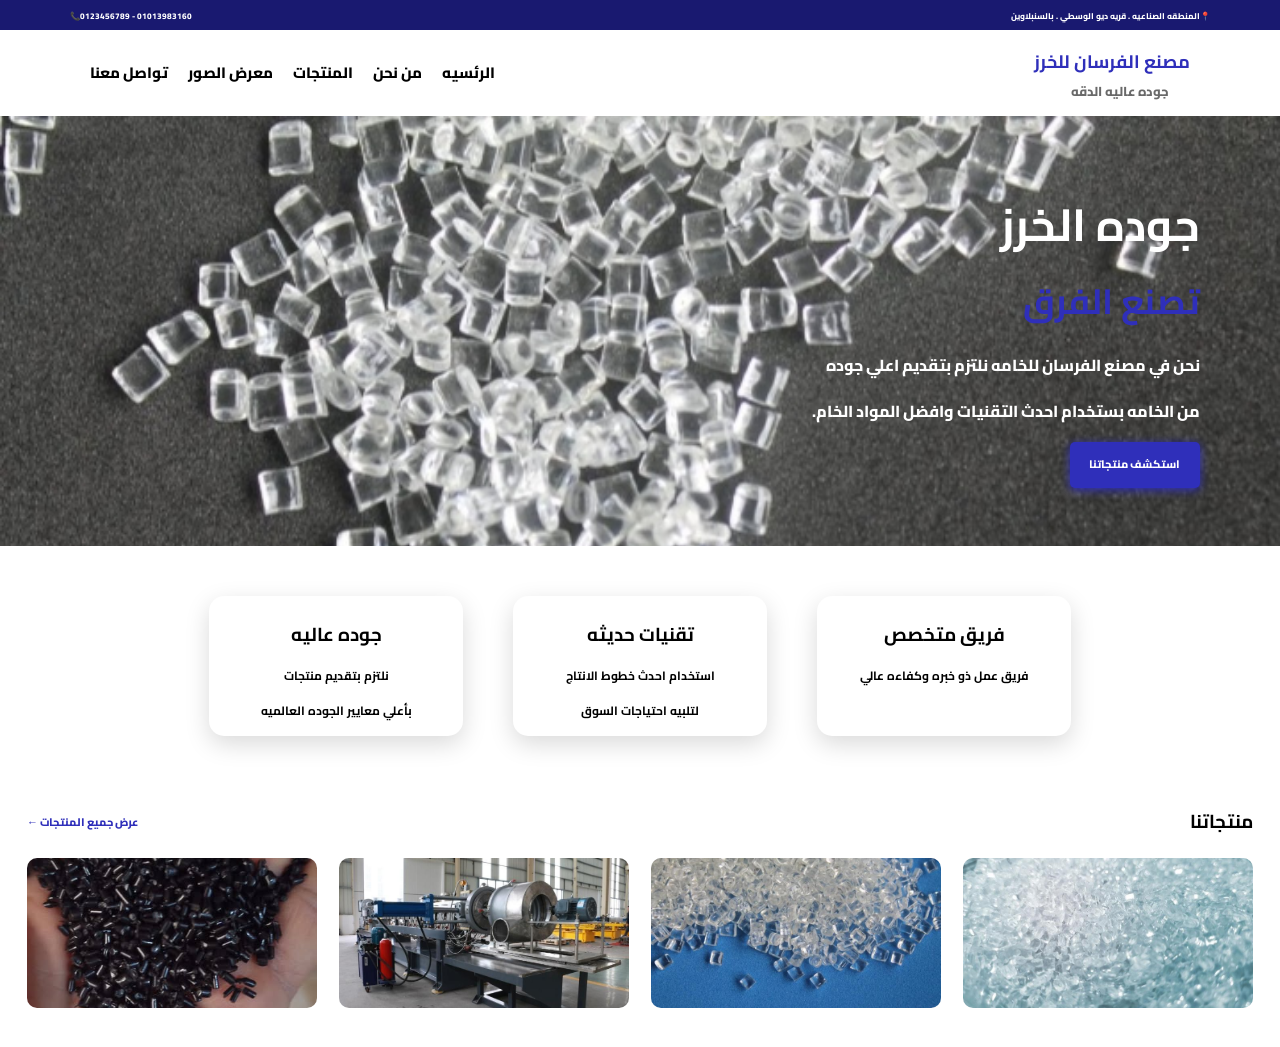
==== kol.html @ 50024311 "first commit" ====
<!DOCTYPE html>
<html lang="en" dir="rtl">
<head>
    <meta charset="UTF-8">
    <meta name="viewport" content="width=device-width, initial-scale=1.0">
     <link rel="preconnect" href="https://fonts.googleapis.com">
     <link href="https://fonts.googleapis.com/css2?family=Cairo:wght@400;700;800;900&display=swap" rel="stylesheet">
    <link rel="stylesheet" href="fo.css">
    <link rel="stylesheet" href="https://cdnjs.cloudflare.com/ajax/libs/font-awesome/6.7.2/css/all.min.css">
    <title>مصنع عائله ابو يونس</title>
</head>
 <nav class="fgt">
  <p>📍المنطقه الصناعيه . قريه ديو الوسطي . بالسنبلاوين</p>
  <p>01013983160 - 0123456789📞</p>
 </nav>
 <header>
<nav class="navbar">
    <div>
    <h2 class="w">مصنع الفرسان للخرز</h2>
    <p style="padding-right: 21px; margin-top: 0; color: dimgray; font-size: 13px;">جوده عاليه الدقه</p>
</div>

<div class="menu-btn" onclick="toggleMenu()">
    <i class="fa-solid fa-bars"></i>
</div>


    <ul id="nav">
     <li>الرئسيه</li>
     <li>من نحن</li>
     <li>المنتجات</li>
     <li>معرض الصور</li>
     <li>تواصل معنا</li>
    </ul>
</nav>
</header>
<body>
    <section class="v">
    <h1 class="c">جوده الخرز</h1>
    <h2 class="f">تصنع الفرق</h2>
    <p class="h">نحن في مصنع الفرسان للخامه نلتزم بتقديم اعلي جوده</p>
    <p class="h">من الخامه بستخدام احدث التقنيات وافضل المواد الخام.</p>
    <div class="l">
    <p class="lol">استكشف منتجاتنا</p>
</div>
</section>
<section class="fge">
 <div class="asd">
   <h3 class="ss">فريق متخصص</h3>
   <p class="qw">فريق عمل ذو خبره وكفاءه عالي</p>
   
 </div>

 <div class="asd">
  <h3 class="ss">تقنيات حديثه</h3>
  <p class="qw">استخدام احدث خطوط الانتاج</p>
  <p class="q">لتلبيه احتياجات السوق</p>
 </div>

 <div class="asd">
  <h3 class="ss">جوده عاليه</h3>
  <p class="qw">نلتزم بتقديم منتجات</p>
  <p class="q">بأعلي معايير الجوده العالميه</p>
 </div>
</section>

<div class="ddd">
  <h3>منتجاتنا</h3>
  <p class="hhh">عرض جميع المنتجات ←</p>
</div>

<section class="def">
  <div class="rer">
  <img src="WhatsApp Image 2026-06-13 at 1.37.20 AM.jpeg" alt="">
  </div>
  <div class="rer">
    <img src="WhatsApp Image 2026-06-13 at 1.37.54 AM.jpeg" alt="">
  </div>
  <div class="rer">
   <img  src="WhatsApp Image 2026-06-13 at 1.36.39 AM.jpeg" alt="">
  </div>
   <div class="rer">
   <img  src="702486900_122114545581279391_4197637457797478936_n.jpg" alt="">
  </div>
</section>

<script>
function toggleMenu(){
    document.getElementById("nav").classList.toggle("active");
}
</script>
</body>
</html>
---- fo.css ----
.navbar {
background: white;

justify-content: space-between;
display: flex;
padding: 0 90px;

}

.fgt {
    background: midnightblue;
    padding: 5px;
justify-content: space-between;
display: flex;
color: white;
padding: 0 70px;
height: 30px;
font-size: 8.3px;

}

#nav {
    list-style: none;
    display: flex;
    gap: 20px;
    align-items: center;
    font-size: 15px;
    
}

li:hover {
   color: rgb(47, 47, 186);
   transition: all 0.6s ease-in-out;

}

body {
    padding: 0;
    margin: 0;
   font-family: 'Cairo', sans-serif;
   font-weight: 800;
   
   
}

.v {
    text-align: right;
     padding-top: 30px;
    background-image: url(WhatsApp\ Image\ 2026-06-13\ at\ 1.36.27\ AM.jpeg);
    background-size: cover;
    height: 400px;
    
}

.c {
   padding-right: 80px;
  
   color: white;
   font-size: 2.80rem;
   
   margin-bottom: 1px;
}



.f {
   padding-right: 80px;
   color: rgb(47, 47, 186);
   margin-top: 0;
   margin-bottom: 1px;
   
   font-size: 35px;
}

.h {
    padding-right: 80px;
    
    color: white;
}



.l {

margin-right: 80px;
background: rgb(47, 47, 186);
width: 110px;
padding-right: 20px;
height: 40px;
font-size: 11px;
padding-top: 1px;
color: white;
padding-bottom: 5px;
border-radius: 5px;
box-shadow: 0 2px 10px rgb(47, 47, 186);
}

.w {
    color: rgb(47, 47, 186);
    margin-bottom: 1px;
    font-size: 18px;
}

.qw {
    font-weight: 700;
    font-size: 12px;
    margin-bottom: 1px;
}

.ss {
    margin-bottom: 1px;
}

.q {
    font-weight: 700;
    font-size: 12px;
    
}

.fge {
    text-align: center;
    display: flex;
    justify-content: center;
    padding: 50px 0;
    gap: 50px;
}

.asd {
    
    width: 250px;
    border: 2px solid rgba(255, 255, 255, 0.3);
    background: white;
    border-radius: 15px;
    box-shadow: 0 8px 25px rgba(0, 0, 0,0.15);
    transition: transform 0.6s ease-in-out;
}

.asd:hover {
    transform: scale(1.05);
}

img {
    height: 150px;
    width: 290px;
    border-radius: 10px;
    object-fit: cover;
}

.def {
    display: flex;
    justify-content: center;
    gap: 22px;
    padding-bottom: 30px;
}

.rer {
    transition: transform 0.6s ease-in-out;
}

.rer:hover {
    transform: scale(1.05);
}

.ddd{
    display: flex;
    align-items: center;
    justify-content: space-between;
    padding: 0 27px;
}

.hhh {
    color: rgb(47, 47, 186);
    font-size: 11px;
    
}






.menu-btn{
    display: none;
    font-size: 30px;
    cursor: pointer;
}

@media (max-width: 768px){

    .menu-btn{
        display: block;
    }

    #nav{
        display: none;
        flex-direction: column;
        position: absolute;
        top: 80px;
        right: 0;
        width: 100%;
        background: white;
        text-align: center;
        padding: 20px 0;
    }

    #nav.active{
        display: flex;
    }

    .def {
        display: flex;
        grid-template-columns: repeat(1, 1fr);
        align-items: center;
        flex-direction: column;
    }

    body {
        justify-content: center;
    }

    .v {
        text-align: center;
    }

    .c {
        padding: 0;
    }

    .f {
        padding: 0;
    }

    .h {
        padding: 0;
    }

    .l {
        margin: auto;
        padding-left: 17px;
    }
   
    .fgt {
        font-size: 6px;
        justify-content: space-between;
        
    }

 
.fge {
        display: flex;
    flex-wrap: wrap;
    justify-content: center;
    margin: auto;
    gap: 20px;
    width: 350px; /* عرض يكفي مربعين فقط */
}

.asd {
     width: 161px;
    height: 150px;
}
    
}
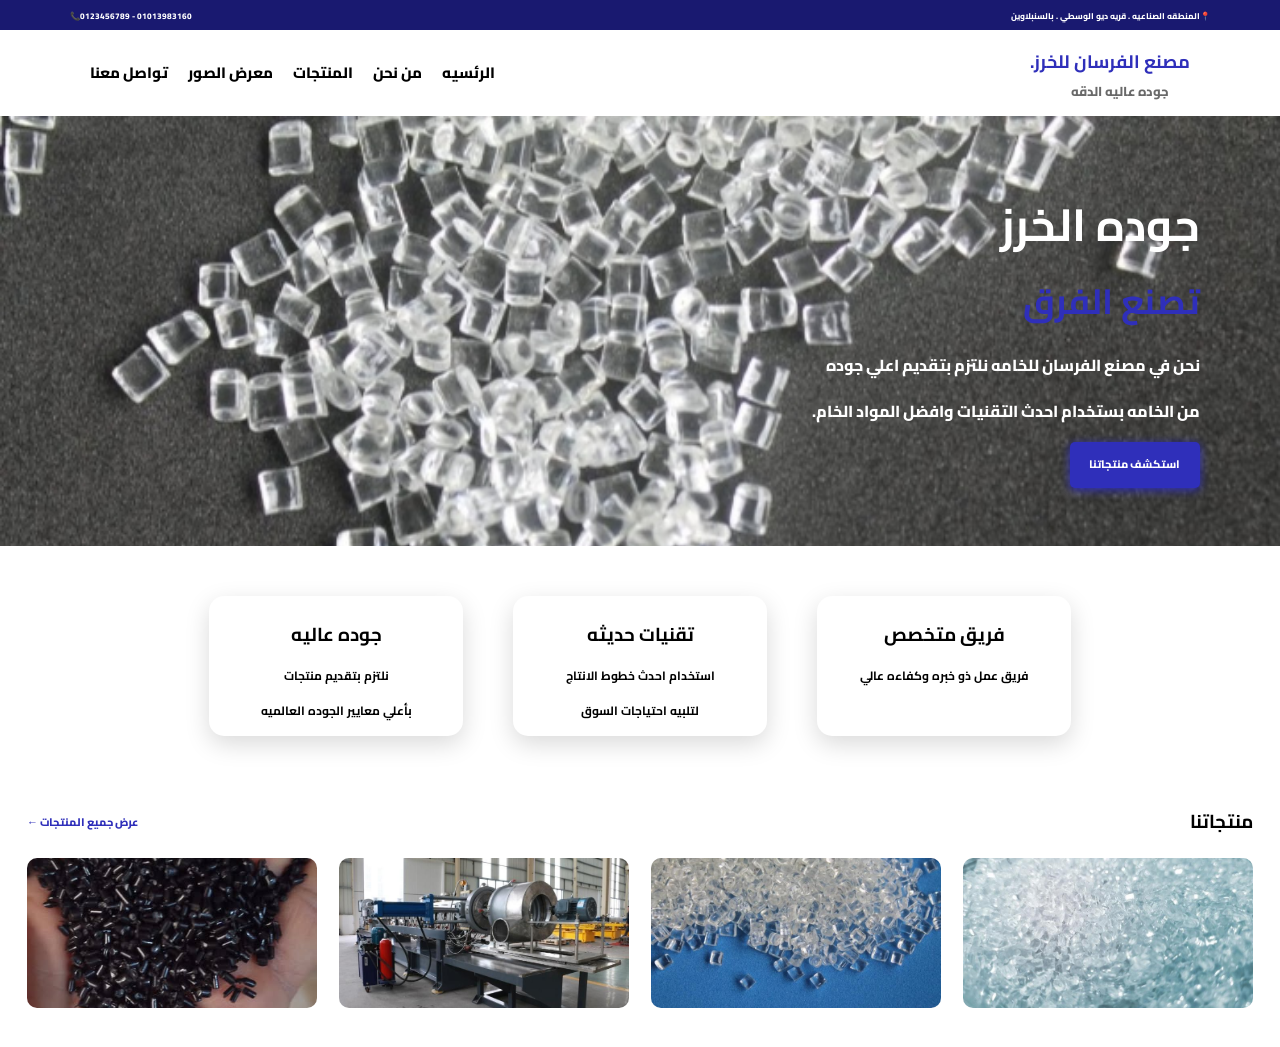
==== commit 2dc851c1: "dfd" ====
--- a/kol.html
+++ b/kol.html
@@ -16,7 +16,7 @@
  <header>
 <nav class="navbar">
     <div>
-    <h2 class="w">مصنع الفرسان للخرز</h2>
+    <h2 class="w">مصنع الفرسان للخرز.</h2>
     <p style="padding-right: 21px; margin-top: 0; color: dimgray; font-size: 13px;">جوده عاليه الدقه</p>
 </div>
 
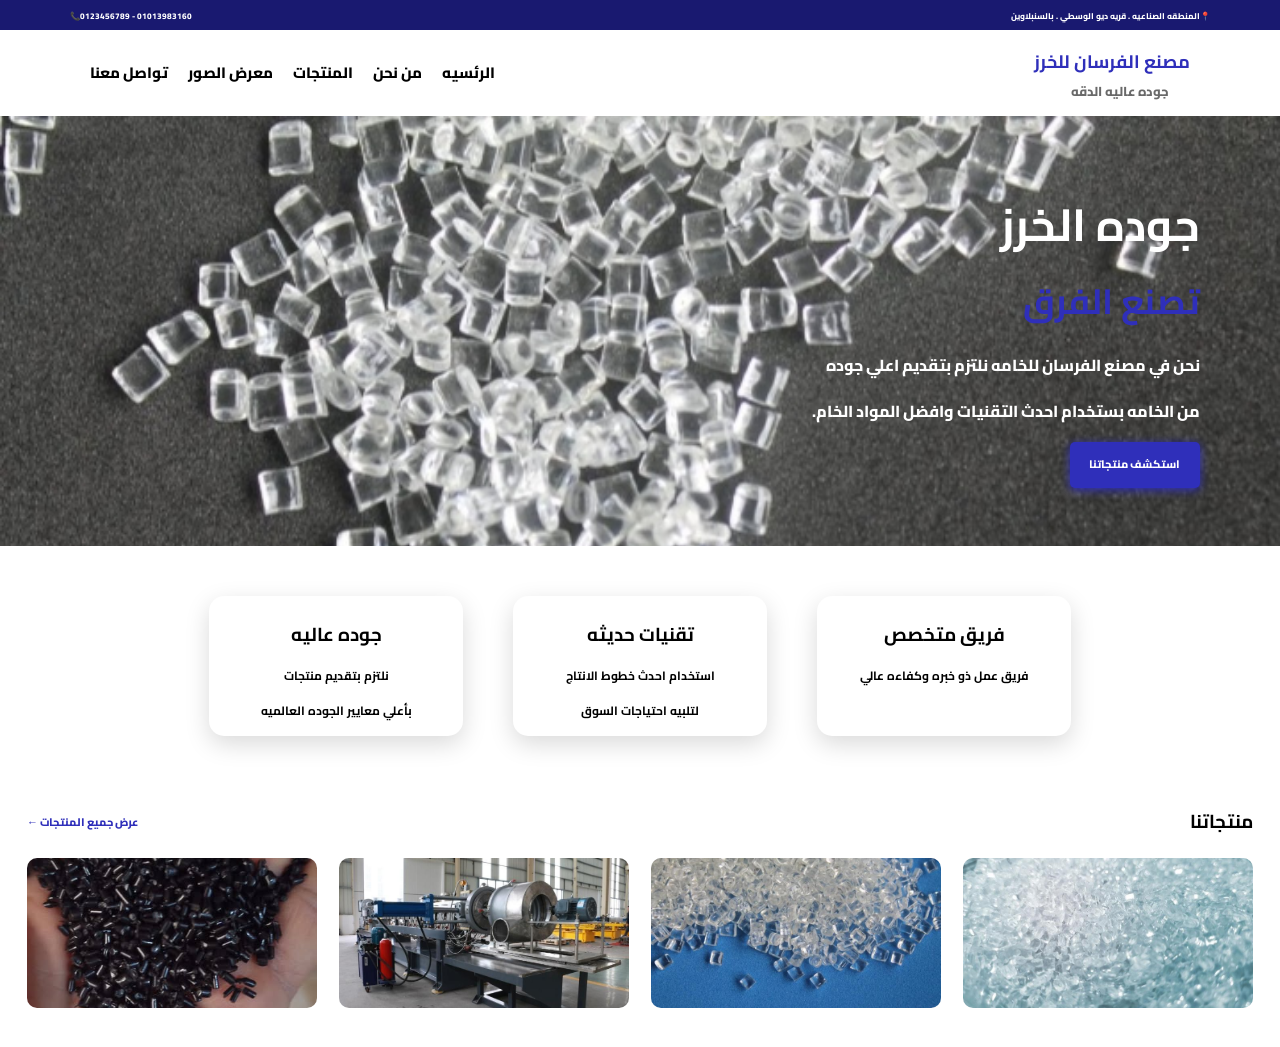
==== commit 3b7c6592: "mjy" ====
--- a/kol.html
+++ b/kol.html
@@ -16,7 +16,7 @@
  <header>
 <nav class="navbar">
     <div>
-    <h2 class="w">مصنع الفرسان للخرز.</h2>
+    <h2 class="w">مصنع الفرسان للخرز</h2>
     <p style="padding-right: 21px; margin-top: 0; color: dimgray; font-size: 13px;">جوده عاليه الدقه</p>
 </div>
 
